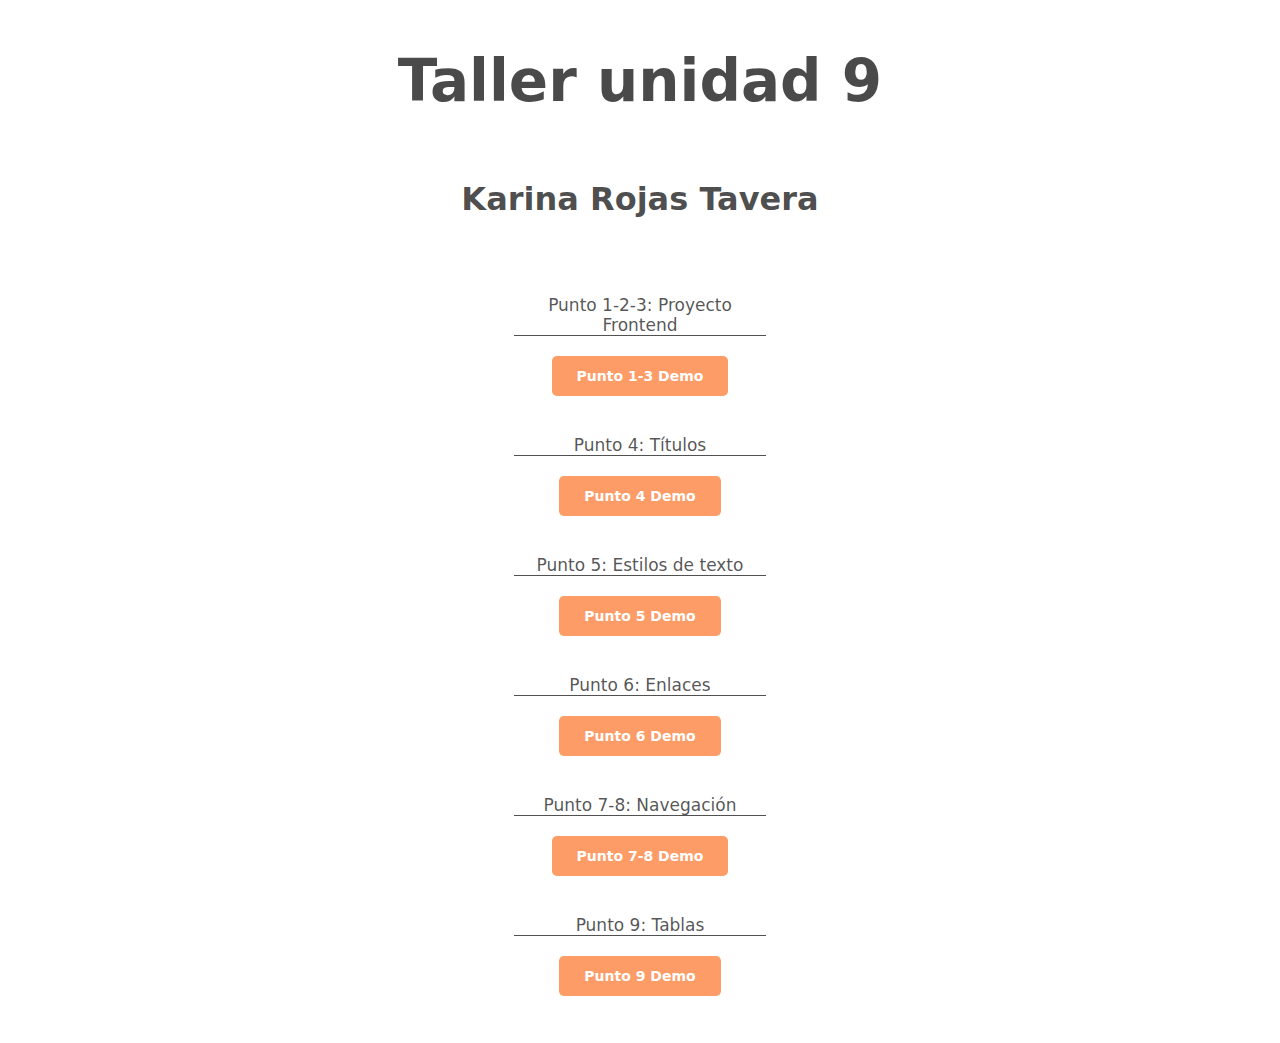
==== index.html @ bc85bb8c "adicion punto 3 en radme" ====
<!DOCTYPE html>
<html lang="en">
<head>
  <meta charset="UTF-8">
  <meta http-equiv="X-UA-Compatible" content="IE=edge">
  <meta name="viewport" content="width=device-width, initial-scale=1.0">
  <title>php example</title>
  <link rel="stylesheet" href="./styles/styles.css">
</head>
<body> 
  <div>
    <h1> Taller unidad 9</h1>
    <h2>Karina Rojas Tavera</h2>
    <nav>
      <ul>
        <li>
          <p>
            Punto 1-2-3: Proyecto Frontend
          </p> 
          <a href="./PUNTOS1-3/index.html">
            Punto 1-3 Demo
          </a>
        </li>
        <li>
          <p>
            Punto 4: Títulos
          </p> 
          <a href="./punto-4/index.html">
            Punto 4 Demo
          </a>
        </li>
        <li>
          <p>
            Punto 5: Estilos de texto
          </p>
          <a href="./punto-5/index.html">
            Punto 5 Demo
          </a>
        </li>
        <li>
          <p>
            Punto 6: Enlaces
          </p>
          <a href="./punto-6/index.html">
            Punto 6 Demo
          </a>
        </li>
        <li>
          <p>
            Punto 7-8: Navegación
          </p>
          <a href="./punto-7-8/index.html">
            Punto 7-8 Demo
          </a>
        </li>
        <li>
          <p>
            Punto 9: Tablas
          </p>
          <a href="./punto-9/index.html">
            Punto 9 Demo
          </a>
        </li>
      </ul>
    </nav>
  </div> 
</body>
</html>
---- styles/styles.css ----
body {
  text-align: center;
  color: #000000b5;
  font-family: system-ui, -apple-system;
}

body, div {
  display: flex;
  justify-content: center;
  align-items: center;
}

div {
  flex-direction: column;
  width: 50%;
  height: 50%;
  text-align: center;
}

h1 {
  font-size: 58px;
}

h2 {
  font-size: 32px;
}

nav {
  width: 40%;
}

ul {
  padding: 0;
  text-align: center;
  list-style: none;
}

li {
  margin: 50px 0;
}

p {
  margin: 40px 0 30px;
  color: #000000ae;
  font-size: 17px;
  border-bottom: 1px solid;
}

a {
  padding: 12px 25px;
  color: #ffffff;
  background-color: #fd8f54e2;
  border: none;
  border-radius: 5px;
  font-family: system-ui, -apple-system;
  font-size: 14px;
  font-weight: bold;
  text-decoration: none;
  cursor: pointer;
}

a:hover {
  background-color: #e87537e2;
}
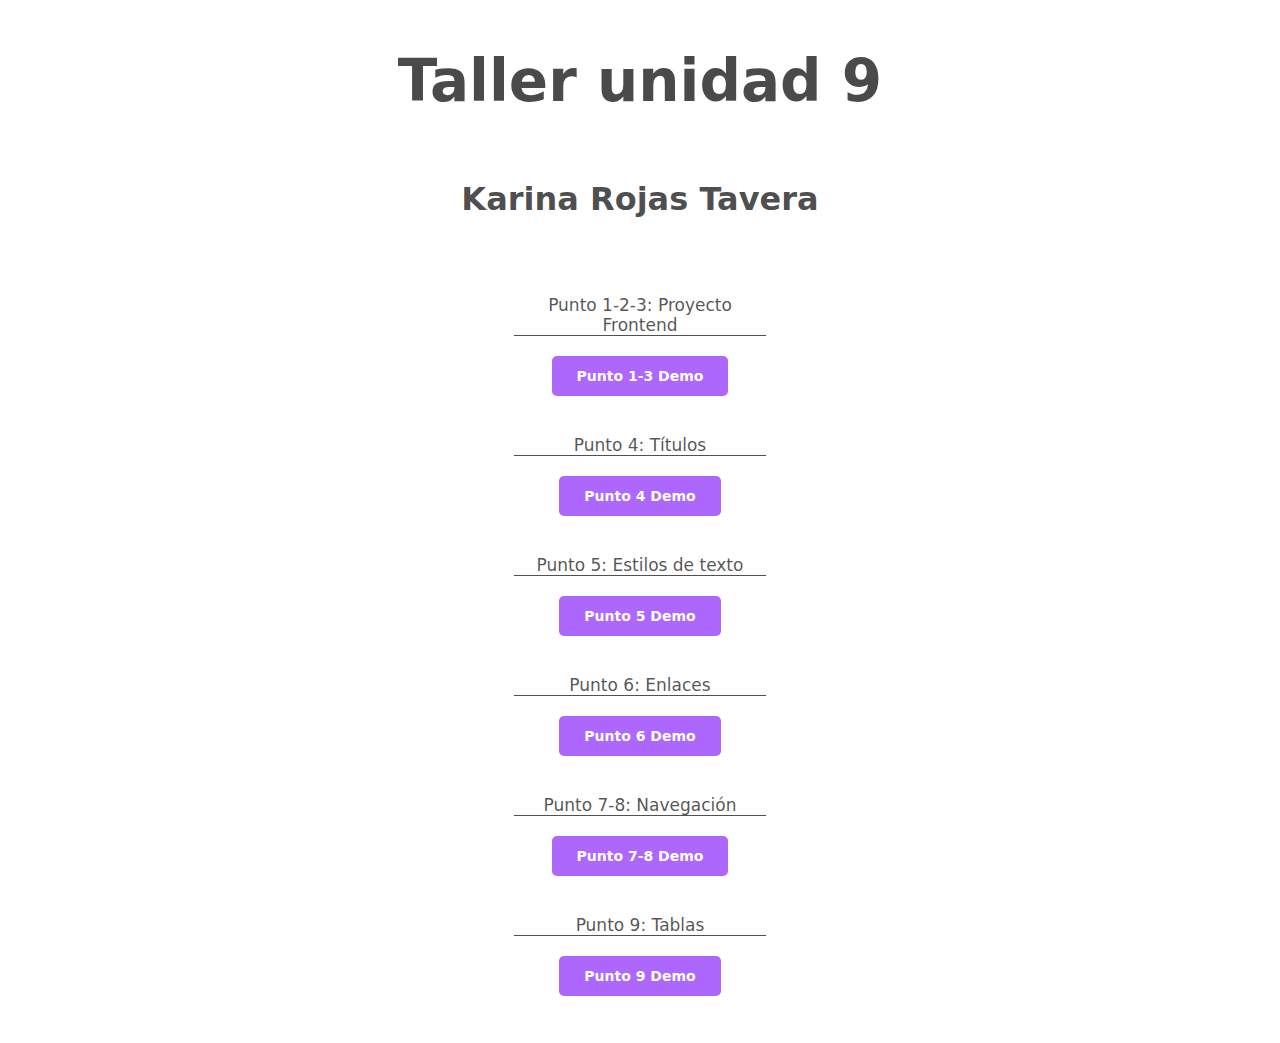
==== commit d8e5115a: "adicion punto 4 al readme" ====
--- a/index.html
+++ b/index.html
@@ -4,7 +4,7 @@
   <meta charset="UTF-8">
   <meta http-equiv="X-UA-Compatible" content="IE=edge">
   <meta name="viewport" content="width=device-width, initial-scale=1.0">
-  <title>php example</title>
+  <title>Taller Unidad 9 menu</title>
   <link rel="stylesheet" href="./styles/styles.css">
 </head>
 <body> 
--- a/styles/styles.css
+++ b/styles/styles.css
@@ -49,7 +49,7 @@
 a {
   padding: 12px 25px;
   color: #ffffff;
-  background-color: #fd8f54e2;
+  background-color: #a354fde2;
   border: none;
   border-radius: 5px;
   font-family: system-ui, -apple-system;
